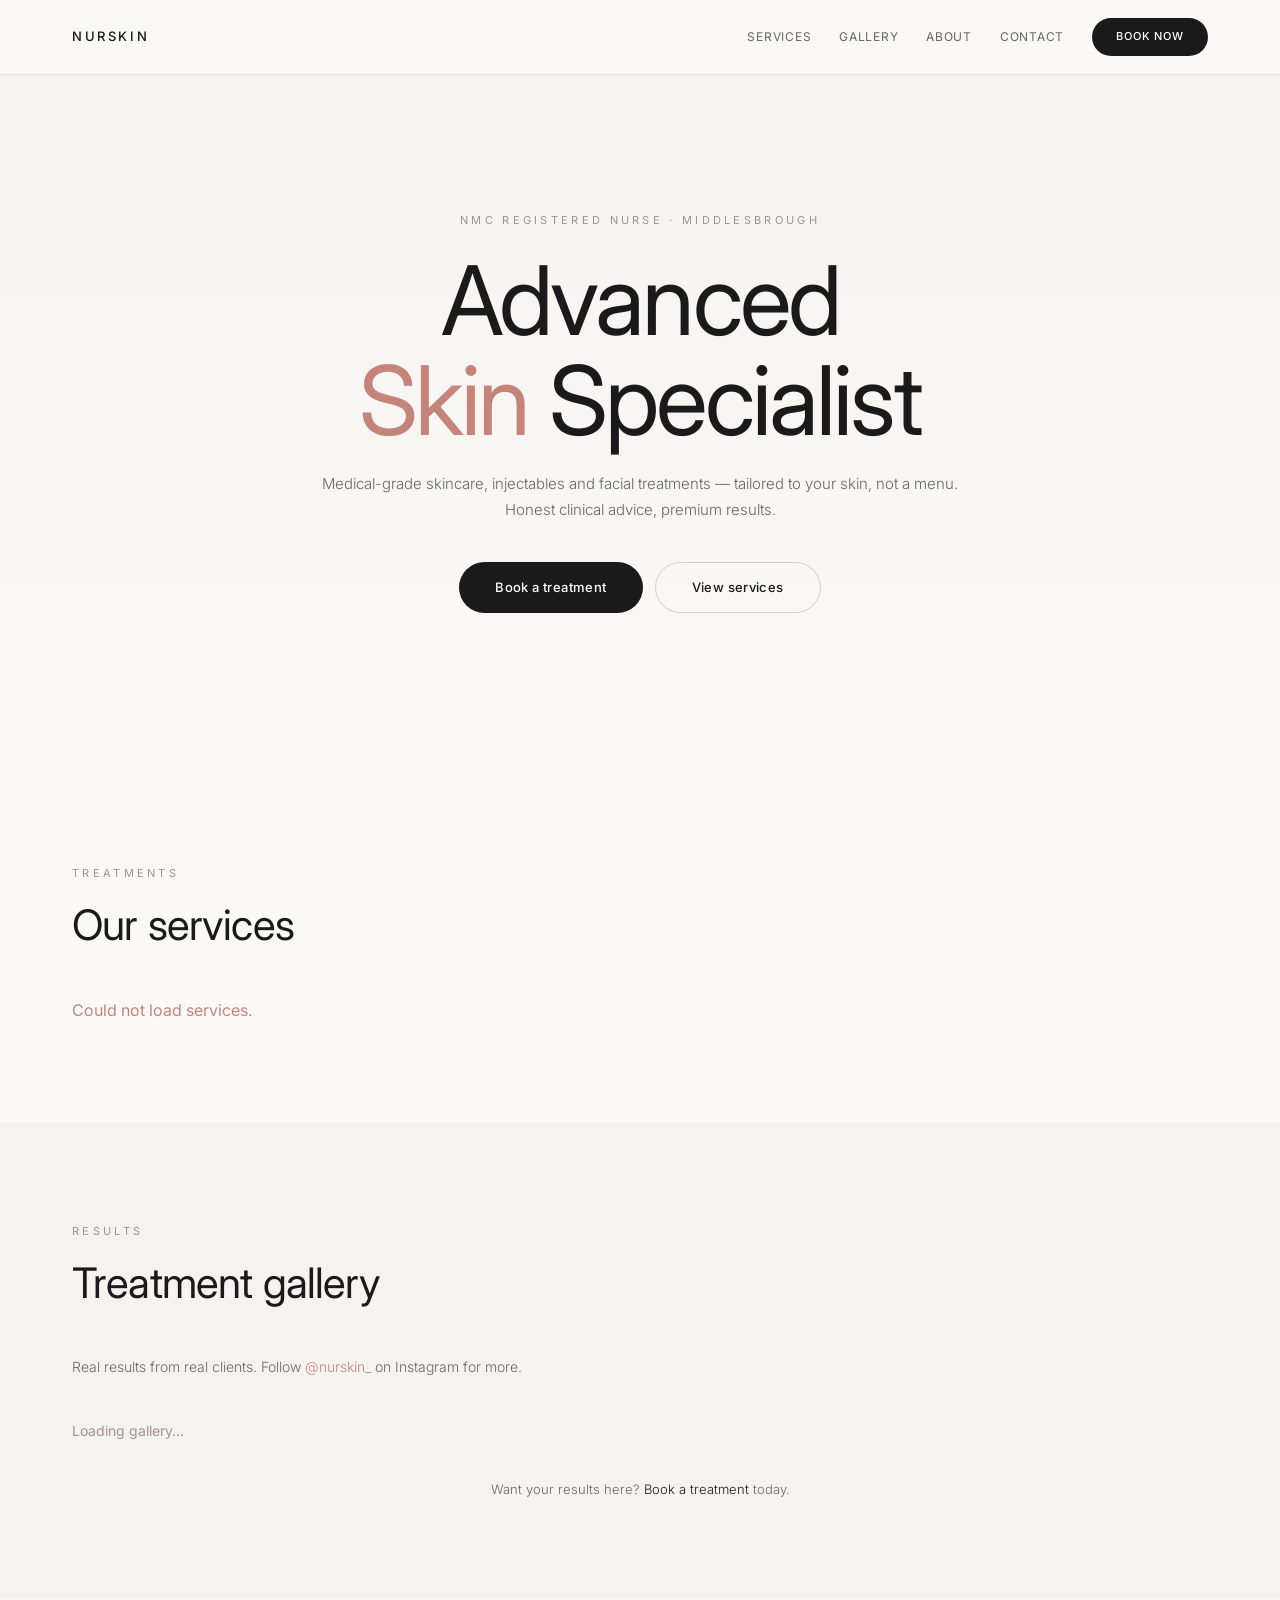
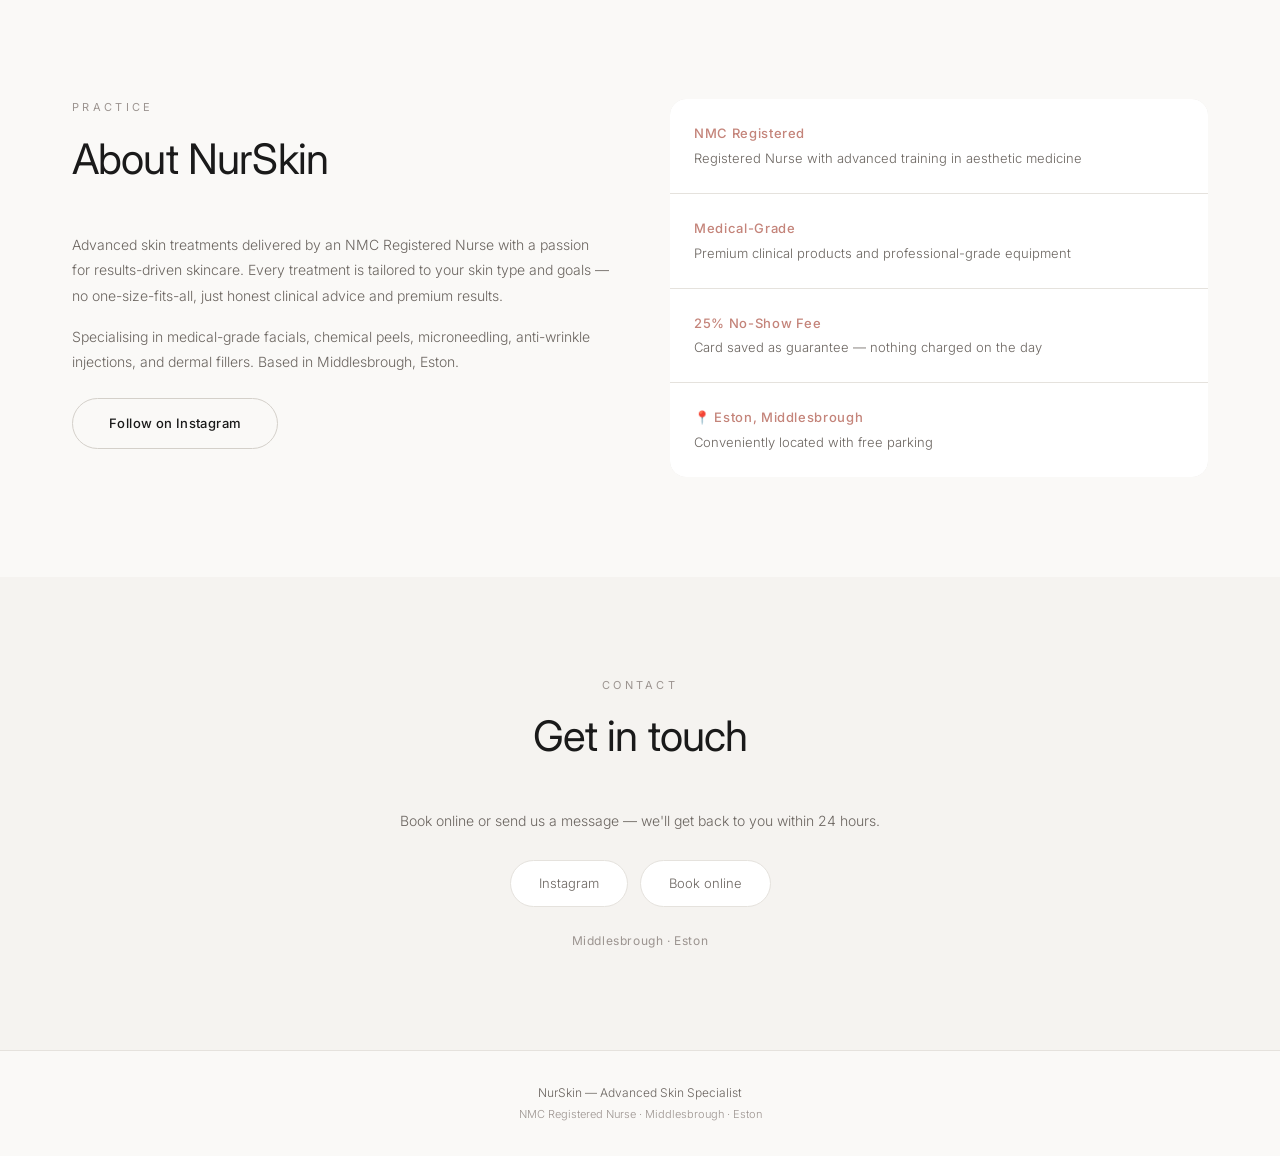
==== static/index.html @ 243f07bd "Initial commit — NurSkin booking system with 25% no-show fee, gallery upload, and Rhode-inspired des" ====
<!DOCTYPE html>
<html lang="en">
<head>
<meta charset="UTF-8">
<meta name="viewport" content="width=device-width, initial-scale=1.0">
<title>NurSkin — Advanced Skin Specialist</title>
<link rel="stylesheet" href="/static/styles.css">
<link rel="preconnect" href="https://fonts.googleapis.com">
<link href="https://fonts.googleapis.com/css2?family=Inter:wght@300;400;500;600&display=swap" rel="stylesheet">
</head>
<body>
<nav>
  <div class="nav-inner">
    <a href="/" class="logo">NurSkin</a>
    <div class="nav-links">
      <a href="#services">Services</a>
      <a href="#gallery">Gallery</a>
      <a href="#about">About</a>
      <a href="#contact">Contact</a>
      <a href="/booking" class="btn-nav">Book Now</a>
    </div>
  </div>
</nav>

<section class="hero">
  <div class="hero-bg" style="background-image:url('https://images.unsplash.com/photo-1570172619644-dfd03ed5d881?w=1400&q=80')"></div>
  <div class="hero-overlay"></div>
  <div class="hero-content">
    <p class="hero-tag">NMC Registered Nurse · Middlesbrough</p>
    <h1>Advanced<br><span class="accent">Skin</span> Specialist</h1>
    <p class="hero-sub">Medical-grade skincare, injectables and facial treatments — tailored to your skin, not a menu. Honest clinical advice, premium results.</p>
    <div class="hero-actions">
      <a href="/booking" class="btn-primary">Book a treatment</a>
      <a href="#services" class="btn-secondary">View services</a>
    </div>
  </div>
</section>

<section id="services" class="section">
  <div class="container">
    <p class="section-tag">Treatments</p>
    <h2>Our services</h2>
    <div id="services-container" class="services-grid"><p class="loading">Loading…</p></div>
  </div>
</section>

<section id="gallery" class="section section-dark">
  <div class="container">
    <p class="section-tag">Results</p>
    <h2>Treatment gallery</h2>
    <p class="gallery-sub">Real results from real clients. Follow <a href="https://www.instagram.com/nurskin_/" target="_blank" style="color:var(--accent)">@nurskin_</a> on Instagram for more.</p>
    <div id="gallery-grid" class="gallery-grid">
      <div class="gallery-item loading-item"><p class="loading">Loading gallery…</p></div>
    </div>
    <p class="gallery-cta">Want your results here? <a href="/booking">Book a treatment</a> today.</p>
  </div>
</section>

<section id="about" class="section">
  <div class="container">
    <div class="about-grid">
      <div>
        <p class="section-tag">Practice</p>
        <h2>About NurSkin</h2>
        <p class="about-text">Advanced skin treatments delivered by an NMC Registered Nurse with a passion for results-driven skincare. Every treatment is tailored to your skin type and goals — no one-size-fits-all, just honest clinical advice and premium results.</p>
        <p class="about-text">Specialising in medical-grade facials, chemical peels, microneedling, anti-wrinkle injections, and dermal fillers. Based in Middlesbrough, Eston.</p>
        <a href="https://www.instagram.com/nurskin_/" target="_blank" class="btn-secondary" style="margin-top:8px">Follow on Instagram</a>
      </div>
      <div class="about-highlights">
        <div class="highlight">
          <span class="hl-num">NMC Registered</span>
          <span class="hl-label">Registered Nurse with advanced training in aesthetic medicine</span>
        </div>
        <div class="highlight">
          <span class="hl-num">Medical-Grade</span>
          <span class="hl-label">Premium clinical products and professional-grade equipment</span>
        </div>
        <div class="highlight">
          <span class="hl-num">25% No-Show Fee</span>
          <span class="hl-label">Card saved as guarantee — nothing charged on the day</span>
        </div>
        <div class="highlight">
          <span class="hl-num">📍 Eston, Middlesbrough</span>
          <span class="hl-label">Conveniently located with free parking</span>
        </div>
      </div>
    </div>
  </div>
</section>

<section id="contact" class="section section-dark">
  <div class="container text-center">
    <p class="section-tag">Contact</p>
    <h2>Get in touch</h2>
    <p class="contact-text">Book online or send us a message — we'll get back to you within 24 hours.</p>
    <div class="contact-links">
      <a href="https://www.instagram.com/nurskin_/" target="_blank" class="contact-item">Instagram</a>
      <a href="/booking" class="contact-item">Book online</a>
    </div>
    <p class="location">Middlesbrough · Eston</p>
  </div>
</section>

<footer>
  <div class="container">
    <p>NurSkin — Advanced Skin Specialist</p>
    <p class="footer-small">NMC Registered Nurse · Middlesbrough · Eston</p>
  </div>
</footer>

<script>
async function loadServices() {
  try {
    const res = await fetch('/api/services');
    const data = await res.json();
    const container = document.getElementById('services-container');
    container.innerHTML = '';
    for (const [category, services] of Object.entries(data)) {
      const categoryDiv = document.createElement('div');
      categoryDiv.className = 'category-group';
      const catHeader = document.createElement('div');
      catHeader.className = 'category-header';
      catHeader.innerHTML = `<h3>${category}</h3>`;
      categoryDiv.appendChild(catHeader);
      const cards = document.createElement('div');
      cards.className = 'service-cards';
      services.forEach(s => {
        const card = document.createElement('div');
        card.className = 'service-card';
        card.innerHTML = `<div class="card-body"><h4>${s.name}</h4><p>${s.description}</p><div class="card-meta"><span class="price">£${s.price}</span><span class="duration">${s.duration_minutes} min</span></div></div>`;
        cards.appendChild(card);
      });
      categoryDiv.appendChild(cards);
      container.appendChild(categoryDiv);
    }
  } catch (e) {
    document.getElementById('services-container').innerHTML = '<p class="error">Could not load services.</p>';
  }
}
loadServices();

async function loadGallery() {
  try {
    const res = await fetch('/api/gallery?pin=view');
    const data = await res.json();
    const grid = document.getElementById('gallery-grid');
    if (!data.images || data.images.length === 0) {
      grid.innerHTML = `
        <div class="gallery-item"><img src="https://images.unsplash.com/photo-1616394584738-fc6e612e71b9?w=600&q=80" alt="Facial" loading="lazy" /></div>
        <div class="gallery-item"><img src="https://images.unsplash.com/photo-1512290923902-8a9f81dc236c?w=600&q=80" alt="Consultation" loading="lazy" /></div>
        <div class="gallery-item"><img src="https://images.unsplash.com/photo-1596755389378-c31d21fd1273?w=600&q=80" alt="Skincare" loading="lazy" /></div>
      `;
      return;
    }
    grid.innerHTML = data.images.slice(0, 6).map(img => `
      <div class="gallery-item"><img src="/static/images/${img}" alt="Treatment result" loading="lazy" /></div>
    `).join('');
  } catch (e) {}
}
loadGallery();
</script>
</body>
</html>
---- static/styles.css ----
/* ── NurSkin — Rhode Skin inspired ─────────── */
:root {
  --bg: #faf9f7;
  --bg2: #f5f3f0;
  --bg3: #efede9;
  --surface: #ffffff;
  --surface2: #faf9f7;
  --border: #e5e2dd;
  --border2: #d4d0ca;
  --text: #1a1a1a;
  --text2: #6b6560;
  --text3: #9c9490;
  --accent: #c4847a;
  --accent2: #b06b62;
  --accent-light: #f0e4e2;
  --red: #c4847a;
  --green: #7a9e8a;
  --yellow: #d4a450;
  --blue: #7a8ea0;
  --radius: 16px;
  --radius2: 10px;
}

* { margin: 0; padding: 0; box-sizing: border-box; }

body {
  font-family: 'Inter', system-ui, -apple-system, sans-serif;
  background: var(--bg);
  color: var(--text);
  line-height: 1.6;
  min-height: 100vh;
  -webkit-font-smoothing: antialiased;
}

a { color: var(--text); text-decoration: none; }
a:hover { opacity: 0.7; }

::selection { background: var(--accent-light); color: var(--text); }

.container { max-width: 1200px; margin: 0 auto; padding: 0 32px; }
.container.narrow { max-width: 680px; }
.container.wide { max-width: 1400px; }
.text-center { text-align: center; }
.text-muted { color: var(--text2); }
.mt-6 { margin-top: 2rem; }
.small { font-size: 0.85em; }
.loading { color: var(--text3); font-size: 14px; padding: 20px 0; }
.error { color: var(--red); }

/* ── Nav ──────────────────────────────────── */
nav {
  position: fixed; top: 0; left: 0; right: 0;
  background: rgba(250, 249, 247, 0.92);
  backdrop-filter: blur(16px);
  border-bottom: 1px solid var(--border);
  z-index: 100;
}
.nav-inner {
  max-width: 1200px; margin: 0 auto;
  display: flex; justify-content: space-between; align-items: center;
  padding: 18px 32px;
}
.logo {
  font-size: 13px; font-weight: 500; letter-spacing: 0.2em;
  color: var(--text); text-transform: uppercase;
}
.nav-links { display: flex; align-items: center; gap: 28px; }
.nav-links a {
  font-size: 12px; font-weight: 400; letter-spacing: 0.06em;
  color: var(--text2); text-transform: uppercase;
  transition: color 0.2s;
}
.nav-links a:hover { color: var(--text); opacity: 1; }
.btn-nav {
  background: var(--text); color: white !important;
  padding: 10px 24px; border-radius: 999px; font-size: 11px !important;
  font-weight: 500 !important; letter-spacing: 0.08em !important;
  transition: all 0.2s !important;
}
.btn-nav:hover { background: var(--accent) !important; color: white !important; opacity: 1 !important; }

/* ── Hero ──────────────────────────────────── */
.hero {
  min-height: 85vh;
  display: flex; align-items: center; justify-content: center;
  text-align: center;
  position: relative;
  padding: 140px 32px 80px;
  background: linear-gradient(180deg, var(--bg2) 0%, var(--bg) 100%);
}
.hero-content { max-width: 640px; }
.hero-tag {
  font-size: 11px; letter-spacing: 0.3em; color: var(--text3);
  text-transform: uppercase; margin-bottom: 20px;
  font-weight: 400;
}
.hero h1 {
  font-size: clamp(48px, 8vw, 96px); font-weight: 400;
  letter-spacing: -0.03em; line-height: 1.05;
  margin-bottom: 20px;
  color: var(--text);
}
.accent { color: var(--accent); font-weight: 400; }
.hero-sub { font-size: 15px; color: var(--text2); margin-bottom: 40px; line-height: 1.7; font-weight: 300; }
.hero-actions { display: flex; gap: 12px; justify-content: center; flex-wrap: wrap; }

/* ── Buttons ───────────────────────────────── */
.btn-primary, .btn-secondary {
  display: inline-flex; align-items: center; gap: 8px;
  padding: 14px 36px; border-radius: 999px;
  font-size: 13px; font-weight: 500;
  letter-spacing: 0.03em;
  transition: all 0.25s; cursor: pointer; border: none;
}
.btn-primary {
  background: var(--text); color: white;
}
.btn-primary:hover { background: var(--accent); transform: translateY(-1px); }
.btn-primary:disabled { opacity: 0.3; cursor: not-allowed; transform: none; }
.btn-secondary {
  background: transparent; color: var(--text);
  border: 1px solid var(--border2);
}
.btn-secondary:hover { border-color: var(--text); background: transparent; }
.btn-full { width: 100%; justify-content: center; }
.btn-secondary.sm { padding: 8px 20px; font-size: 11px; }

/* ── Sections ─────────────────────────────── */
.section { padding: 100px 0; }
.section-dark { background: var(--bg2); }
.section-tag {
  font-size: 11px; letter-spacing: 0.3em; color: var(--text3);
  text-transform: uppercase; margin-bottom: 8px;
  font-weight: 400;
}
.section h2 {
  font-size: clamp(28px, 4vw, 42px); font-weight: 400;
  letter-spacing: -0.02em; margin-bottom: 40px;
  color: var(--text);
}

/* ── Services ──────────────────────────────── */
.services-grid { display: flex; flex-direction: column; gap: 48px; }
.category-header {
  padding-bottom: 12px;
  margin-bottom: 16px;
}
.category-header h3 {
  font-size: 11px; text-transform: uppercase; letter-spacing: 0.2em;
  color: var(--text3); font-weight: 500;
}
.service-cards { display: flex; flex-direction: column; }
.service-card {
  padding: 16px 0;
  border-bottom: 1px solid var(--border);
  transition: all 0.2s;
}
.service-card:last-child { border-bottom: none; }
.service-card:hover { padding-left: 4px; }
.card-body h4 { font-size: 14px; font-weight: 500; margin-bottom: 6px; color: var(--text); }
.card-body p { font-size: 13px; color: var(--text2); line-height: 1.6; font-weight: 300; }
.card-meta { display: flex; justify-content: space-between; align-items: center; margin-top: 16px; }
.price { font-size: 16px; font-weight: 500; color: var(--accent); }
.duration { font-size: 12px; color: var(--text3); }

/* ── About ─────────────────────────────────── */
.about-grid { display: grid; grid-template-columns: 1fr 1fr; gap: 60px; align-items: start; }
.about-text { font-size: 14px; color: var(--text2); line-height: 1.8; margin-bottom: 16px; font-weight: 300; }
.about-highlights { display: flex; flex-direction: column; gap: 1px; background: var(--border); border-radius: var(--radius); overflow: hidden; }
.highlight {
  background: var(--surface); padding: 24px;
  display: flex; flex-direction: column; gap: 4px;
}
.hl-num { font-size: 13px; font-weight: 500; color: var(--accent); letter-spacing: 0.05em; }
.hl-label { font-size: 13px; color: var(--text2); font-weight: 300; }

/* ── Contact ───────────────────────────────── */
.contact-text { font-size: 14px; color: var(--text2); margin-bottom: 28px; font-weight: 300; }
.contact-links { display: flex; gap: 12px; justify-content: center; flex-wrap: wrap; }
.contact-item {
  padding: 12px 28px; background: var(--surface);
  border: 1px solid var(--border); border-radius: 999px;
  font-size: 13px; color: var(--text2); transition: all 0.2s; font-weight: 300;
}
.contact-item:hover { border-color: var(--text); color: var(--text); background: transparent; }
.location { margin-top: 24px; font-size: 12px; color: var(--text3); letter-spacing: 0.05em; }

/* ── Gallery ────────────────────────────────── */
.gallery-sub { font-size: 14px; color: var(--text2); margin-bottom: 32px; font-weight: 300; }
.gallery-grid {
  display: grid;
  grid-template-columns: repeat(3, 1fr);
  gap: 12px;
}
@media (max-width: 768px) {
  .gallery-grid { grid-template-columns: repeat(2, 1fr); }
}
.gallery-item {
  border-radius: var(--radius2);
  overflow: hidden;
  transition: transform 0.2s;
  line-height: 0;
}
.gallery-item:hover { transform: scale(1.02); }
.gallery-item img {
  width: 100%;
  height: 280px;
  object-fit: cover;
  display: block;
}
.gallery-label {
  padding: 10px 14px;
  font-size: 13px;
  color: var(--text2);
  font-weight: 300;
}
.gallery-cta {
  margin-top: 28px;
  font-size: 13px;
  color: var(--text2);
  text-align: center;
  font-weight: 300;
}

/* ── Footer ────────────────────────────────── */
footer {
  border-top: 1px solid var(--border); padding: 32px 0;
  text-align: center;
}
footer p { font-size: 12px; color: var(--text2); font-weight: 300; }
.footer-small { font-size: 11px; color: var(--text3); margin-top: 4px; }

/* ── Booking Page ──────────────────────────── */
.booking-page { padding-top: 120px; background: var(--bg); }
.booking-form { display: flex; flex-direction: column; gap: 36px; }
.form-step h3 {
  font-size: 15px; font-weight: 500; letter-spacing: 0.02em;
  margin-bottom: 16px; color: var(--text);
}
.form-input {
  width: 100%; padding: 14px 18px;
  background: var(--surface); border: 1px solid var(--border);
  border-radius: var(--radius2); color: var(--text);
  font-size: 14px; font-family: inherit; font-weight: 300;
  outline: none; transition: border-color 0.2s;
  margin-bottom: 10px;
}
.form-input:focus { border-color: var(--text); }
textarea.form-input { resize: vertical; min-height: 80px; }
.form-input::placeholder { color: var(--text3); font-weight: 300; }

.terms-banner {
  background: var(--accent-light);
  border: 1px solid var(--accent-light);
  border-radius: var(--radius2); padding: 16px 20px;
  font-size: 13px; color: var(--text2); line-height: 1.6;
  margin-bottom: 28px; font-weight: 300;
}
.terms-banner.warning { background: #fef3f0; border-color: #f0d4ce; }

.service-select { display: flex; flex-direction: column; gap: 24px; }
.cat-label { font-size: 11px; text-transform: uppercase; letter-spacing: 0.15em; color: var(--text3); margin-bottom: 10px; font-weight: 500; }
.service-options { display: flex; flex-direction: column; gap: 1px; background: var(--border); border-radius: var(--radius2); overflow: hidden; }
.service-option {
  display: flex; justify-content: space-between; align-items: center;
  padding: 16px 18px; background: var(--surface);
  border: none; cursor: pointer; transition: all 0.15s;
  text-align: left; color: var(--text);
  font-family: inherit; font-size: 13px;
}
.service-option:hover { background: var(--surface2); }
.service-option.selected { background: var(--accent-light); }
.so-name { font-weight: 500; }
.so-price { color: var(--accent); font-weight: 500; }
.so-duration { color: var(--text3); font-size: 12px; }

.time-slots { display: flex; flex-wrap: wrap; gap: 8px; margin-top: 8px; }
.slot-label { width: 100%; font-size: 13px; color: var(--text2); margin-bottom: 4px; font-weight: 300; }
.time-slot {
  padding: 10px 20px; background: var(--surface);
  border: 1px solid var(--border); border-radius: 999px;
  cursor: pointer; transition: all 0.2s; color: var(--text);
  font-family: inherit; font-size: 13px; font-weight: 300;
}
.time-slot:hover { border-color: var(--text); }
.time-slot.selected { border-color: var(--accent); background: var(--accent-light); color: var(--accent); }

.payment-note { font-size: 14px; color: var(--text2); margin-bottom: 8px; font-weight: 300; }
.payment-note.small { font-size: 13px; color: var(--text3); }
.card-input {
  background: var(--surface); border: 1px solid var(--border);
  border-radius: var(--radius2); padding: 14px 18px; margin-top: 8px;
}
.card-error { color: var(--red); font-size: 13px; margin-top: 8px; }

.booking-summary {
  background: var(--surface); border: 1px solid var(--border);
  border-radius: var(--radius2); overflow: hidden; margin-bottom: 16px;
}
.summary-row {
  display: flex; justify-content: space-between; padding: 14px 18px;
  border-bottom: 1px solid var(--border); font-size: 13px; font-weight: 300;
}
.summary-row:last-child { border-bottom: none; }
.summary-row span:last-child { font-weight: 500; text-align: right; }
.summary-row.warn { background: var(--accent-light); }
.summary-row.warn span:last-child { color: var(--accent); }

.confirmation { text-align: center; padding: 60px 0; }
.conf-icon {
  width: 56px; height: 56px; margin: 0 auto 16px;
  background: var(--green); border-radius: 50%;
  display: flex; align-items: center; justify-content: center;
  font-size: 24px; color: white;
}
.confirmation h3 { font-size: 22px; font-weight: 400; margin-bottom: 8px; }
.confirmation p { color: var(--text2); font-size: 14px; font-weight: 300; }
.conf-ref { font-family: monospace; color: var(--accent) !important; margin-top: 8px; font-size: 13px !important; }

/* ── Admin ─────────────────────────────────── */
.admin-body { background: var(--bg); }
.admin-login {
  max-width: 380px; margin: 80px auto; text-align: center;
}
.admin-login h2 { font-weight: 400; margin-bottom: 8px; }
.admin-login .form-input { margin-bottom: 12px; }

.admin-header {
  display: flex; justify-content: space-between; align-items: center;
  margin-bottom: 32px;
}
.admin-header h2 { margin: 0; font-size: 24px; font-weight: 400; }

.stats-grid {
  display: grid; grid-template-columns: repeat(auto-fill, minmax(140px, 1fr));
  gap: 1px; background: var(--border); border-radius: var(--radius2); overflow: hidden;
  margin-bottom: 28px;
}
.stat-card {
  background: var(--surface); padding: 24px 16px; text-align: center;
}
.stat-num { display: block; font-size: 22px; font-weight: 500; color: var(--text); }
.stat-label { font-size: 11px; color: var(--text3); text-transform: uppercase; letter-spacing: 0.08em; margin-top: 4px; font-weight: 400; }

.fee-cards { display: grid; grid-template-columns: 1fr 1fr; gap: 1px; background: var(--border); border-radius: var(--radius2); overflow: hidden; margin-bottom: 28px; }
.fee-card {
  background: var(--surface); padding: 20px; text-align: center;
}
.fee-card.warn { background: #fef9f0; }
.fee-amount { display: block; font-size: 20px; font-weight: 500; color: var(--text); }
.fee-card.warn .fee-amount { color: var(--yellow); }
.fee-card.fee-paid .fee-amount { color: var(--green); }
.fee-label { font-size: 10px; color: var(--text3); text-transform: uppercase; letter-spacing: 0.08em; margin-top: 4px; }

.table-wrap { overflow-x: auto; border: 1px solid var(--border); border-radius: var(--radius2); }
.admin-table {
  width: 100%; border-collapse: collapse; font-size: 13px;
}
.admin-table th {
  text-align: left; padding: 14px 16px;
  background: var(--surface);
  font-size: 11px; text-transform: uppercase; letter-spacing: 0.08em;
  color: var(--text3); font-weight: 500; border-bottom: 1px solid var(--border);
}
.admin-table td {
  padding: 14px 16px; border-bottom: 1px solid var(--border);
  background: var(--surface);
  vertical-align: middle; font-weight: 300;
}
.admin-table tr:last-child td { border-bottom: none; }
.admin-table tr:hover td { background: var(--surface2); }

.badge {
  display: inline-block; padding: 4px 12px; border-radius: 999px;
  font-size: 11px; font-weight: 500; text-transform: capitalize;
}
.badge-blue { background: #eef2f6; color: #6b7a8a; }
.badge-green { background: #eef6f2; color: var(--green); }
.badge-red { background: #f6eeee; color: var(--red); }
.badge-gray { background: var(--bg3); color: var(--text3); }
.badge-yellow { background: #f6f3ee; color: var(--yellow); }

.btn-sm {
  padding: 6px 14px; border-radius: 999px;
  font-size: 11px; font-weight: 500; border: none; cursor: pointer;
  transition: all 0.15s; font-family: inherit;
  margin-right: 4px; margin-bottom: 4px;
}
.btn-ok { background: #eef6f2; color: var(--green); }
.btn-ok:hover { background: var(--green); color: white; }
.btn-danger { background: #f6eeee; color: var(--red); }
.btn-danger:hover { background: var(--red); color: white; }

.admin-help {
  margin-top: 48px; padding: 28px;
  background: var(--surface); border: 1px solid var(--border);
  border-radius: var(--radius2);
}
.admin-help h4 { font-size: 14px; font-weight: 500; color: var(--text); margin-bottom: 12px; }
.admin-help p { font-size: 13px; color: var(--text2); margin-bottom: 8px; line-height: 1.6; font-weight: 300; }
.admin-help code {
  background: var(--bg3); padding: 2px 6px;
  border-radius: 4px; font-size: 12px; color: var(--accent);
}

/* ── Responsive ────────────────────────────── */
@media (max-width: 768px) {
  .container { padding: 0 20px; }
  .about-grid { grid-template-columns: 1fr; gap: 32px; }
  .service-cards { grid-template-columns: 1fr; }
  .fee-cards { grid-template-columns: 1fr; }
  .stats-grid { grid-template-columns: repeat(3, 1fr); }
  .nav-links a:not(.btn-nav) { display: none; }
  .section { padding: 60px 0; }
}

input[type="date"] { color-scheme: light; }
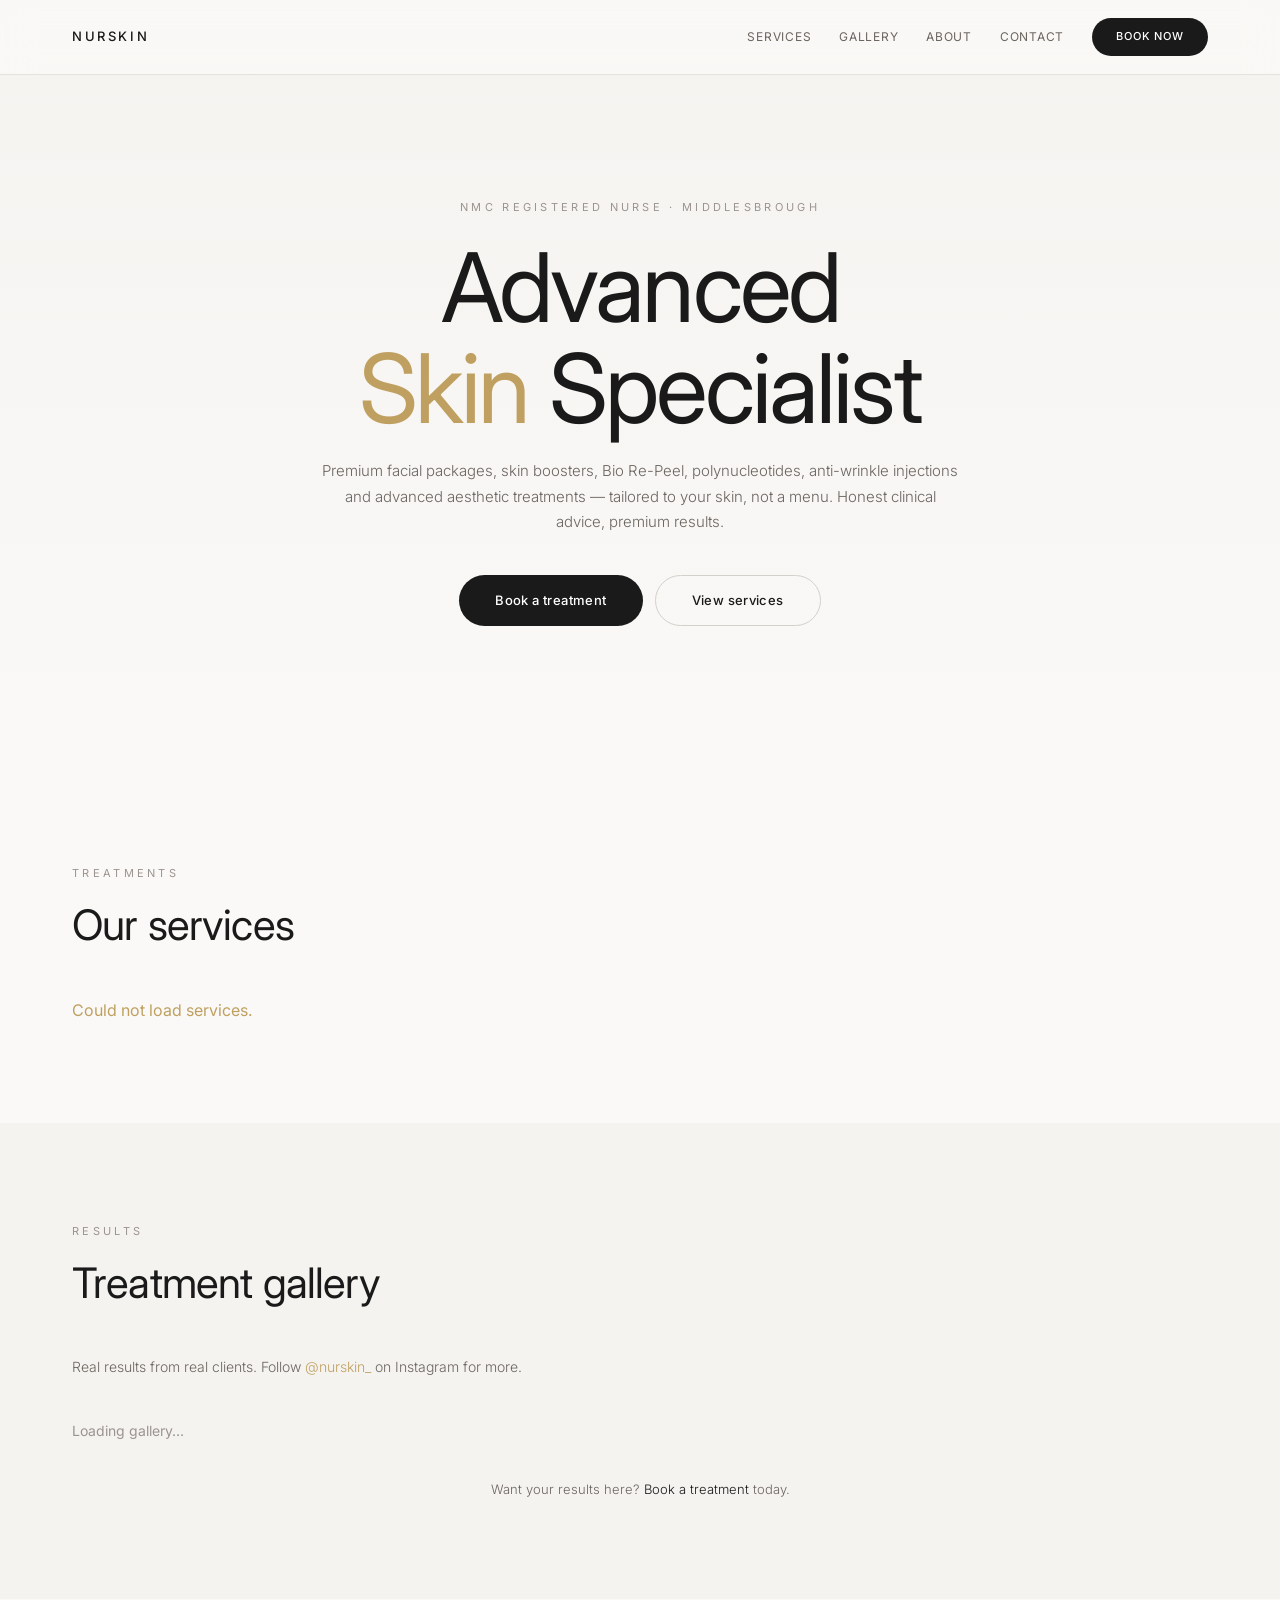
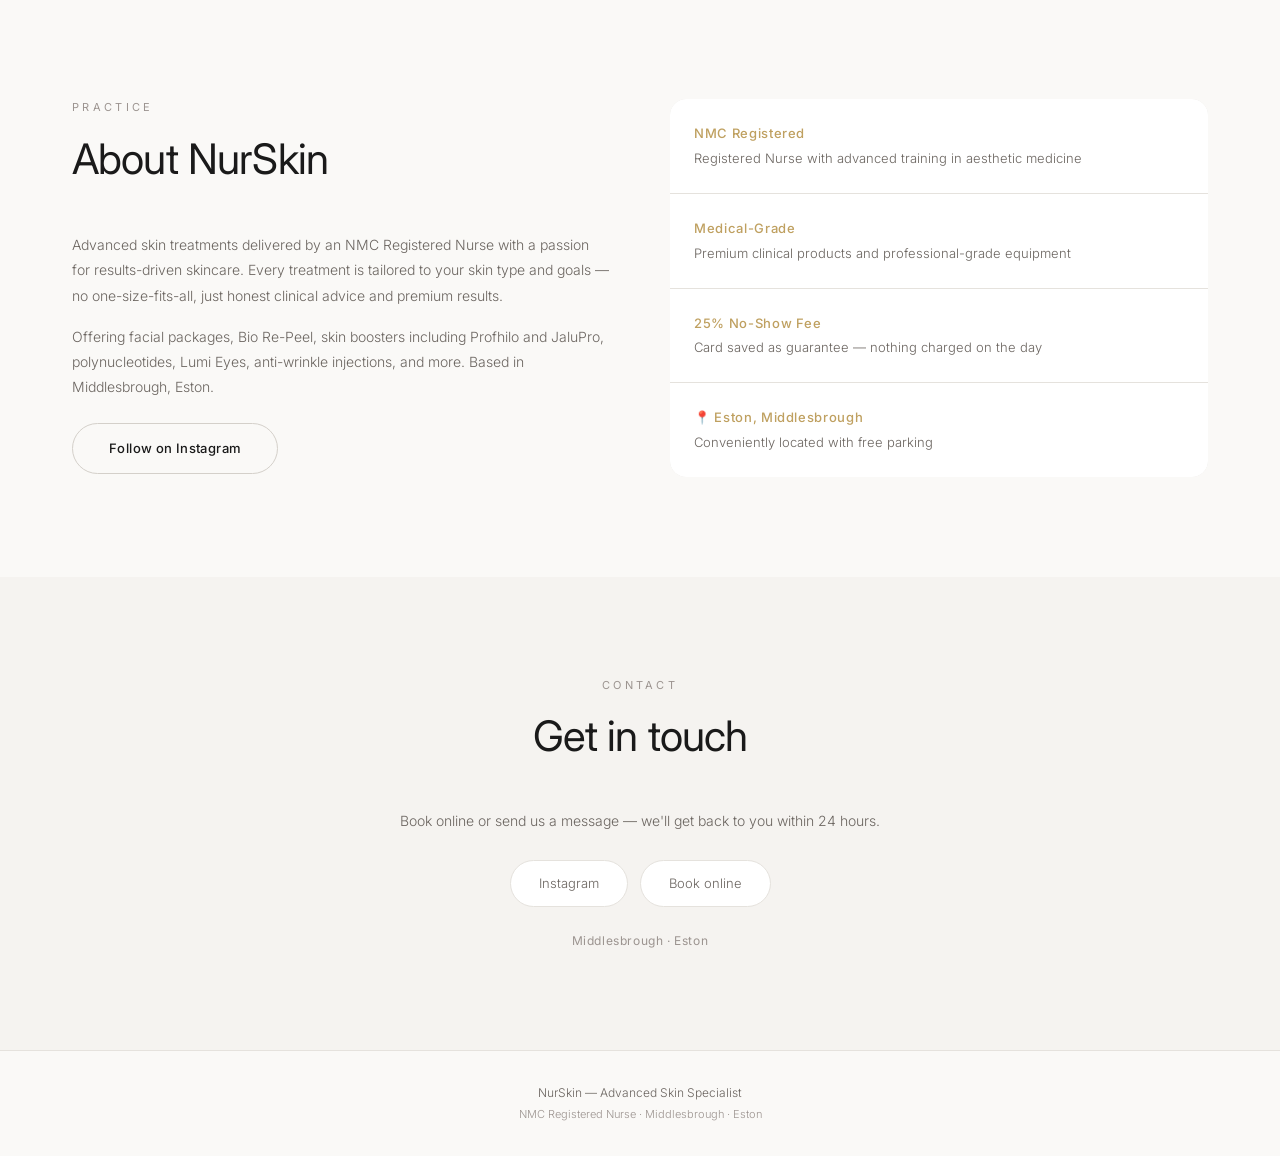
==== commit 861065c7: "New prices & matte gold theme - Replaced all service prices with new menu (31 services, 7 categories" ====
--- a/static/index.html
+++ b/static/index.html
@@ -28,7 +28,7 @@
   <div class="hero-content">
     <p class="hero-tag">NMC Registered Nurse · Middlesbrough</p>
     <h1>Advanced<br><span class="accent">Skin</span> Specialist</h1>
-    <p class="hero-sub">Medical-grade skincare, injectables and facial treatments — tailored to your skin, not a menu. Honest clinical advice, premium results.</p>
+    <p class="hero-sub">Premium facial packages, skin boosters, Bio Re-Peel, polynucleotides, anti-wrinkle injections and advanced aesthetic treatments — tailored to your skin, not a menu. Honest clinical advice, premium results.</p>
     <div class="hero-actions">
       <a href="/booking" class="btn-primary">Book a treatment</a>
       <a href="#services" class="btn-secondary">View services</a>
@@ -63,7 +63,7 @@
         <p class="section-tag">Practice</p>
         <h2>About NurSkin</h2>
         <p class="about-text">Advanced skin treatments delivered by an NMC Registered Nurse with a passion for results-driven skincare. Every treatment is tailored to your skin type and goals — no one-size-fits-all, just honest clinical advice and premium results.</p>
-        <p class="about-text">Specialising in medical-grade facials, chemical peels, microneedling, anti-wrinkle injections, and dermal fillers. Based in Middlesbrough, Eston.</p>
+        <p class="about-text">Offering facial packages, Bio Re-Peel, skin boosters including Profhilo and JaluPro, polynucleotides, Lumi Eyes, anti-wrinkle injections, and more. Based in Middlesbrough, Eston.</p>
         <a href="https://www.instagram.com/nurskin_/" target="_blank" class="btn-secondary" style="margin-top:8px">Follow on Instagram</a>
       </div>
       <div class="about-highlights">
--- a/static/styles.css
+++ b/static/styles.css
@@ -1,4 +1,4 @@
-/* ── NurSkin — Rhode Skin inspired ─────────── */
+/* ── NurSkin — Matte Gold & White ──────────── */
 :root {
   --bg: #faf9f7;
   --bg2: #f5f3f0;
@@ -10,10 +10,10 @@
   --text: #1a1a1a;
   --text2: #6b6560;
   --text3: #9c9490;
-  --accent: #c4847a;
-  --accent2: #b06b62;
-  --accent-light: #f0e4e2;
-  --red: #c4847a;
+  --accent: #bfa060;
+  --accent2: #a8883d;
+  --accent-light: #f5efd8;
+  --red: #bfa060;
   --green: #7a9e8a;
   --yellow: #d4a450;
   --blue: #7a8ea0;
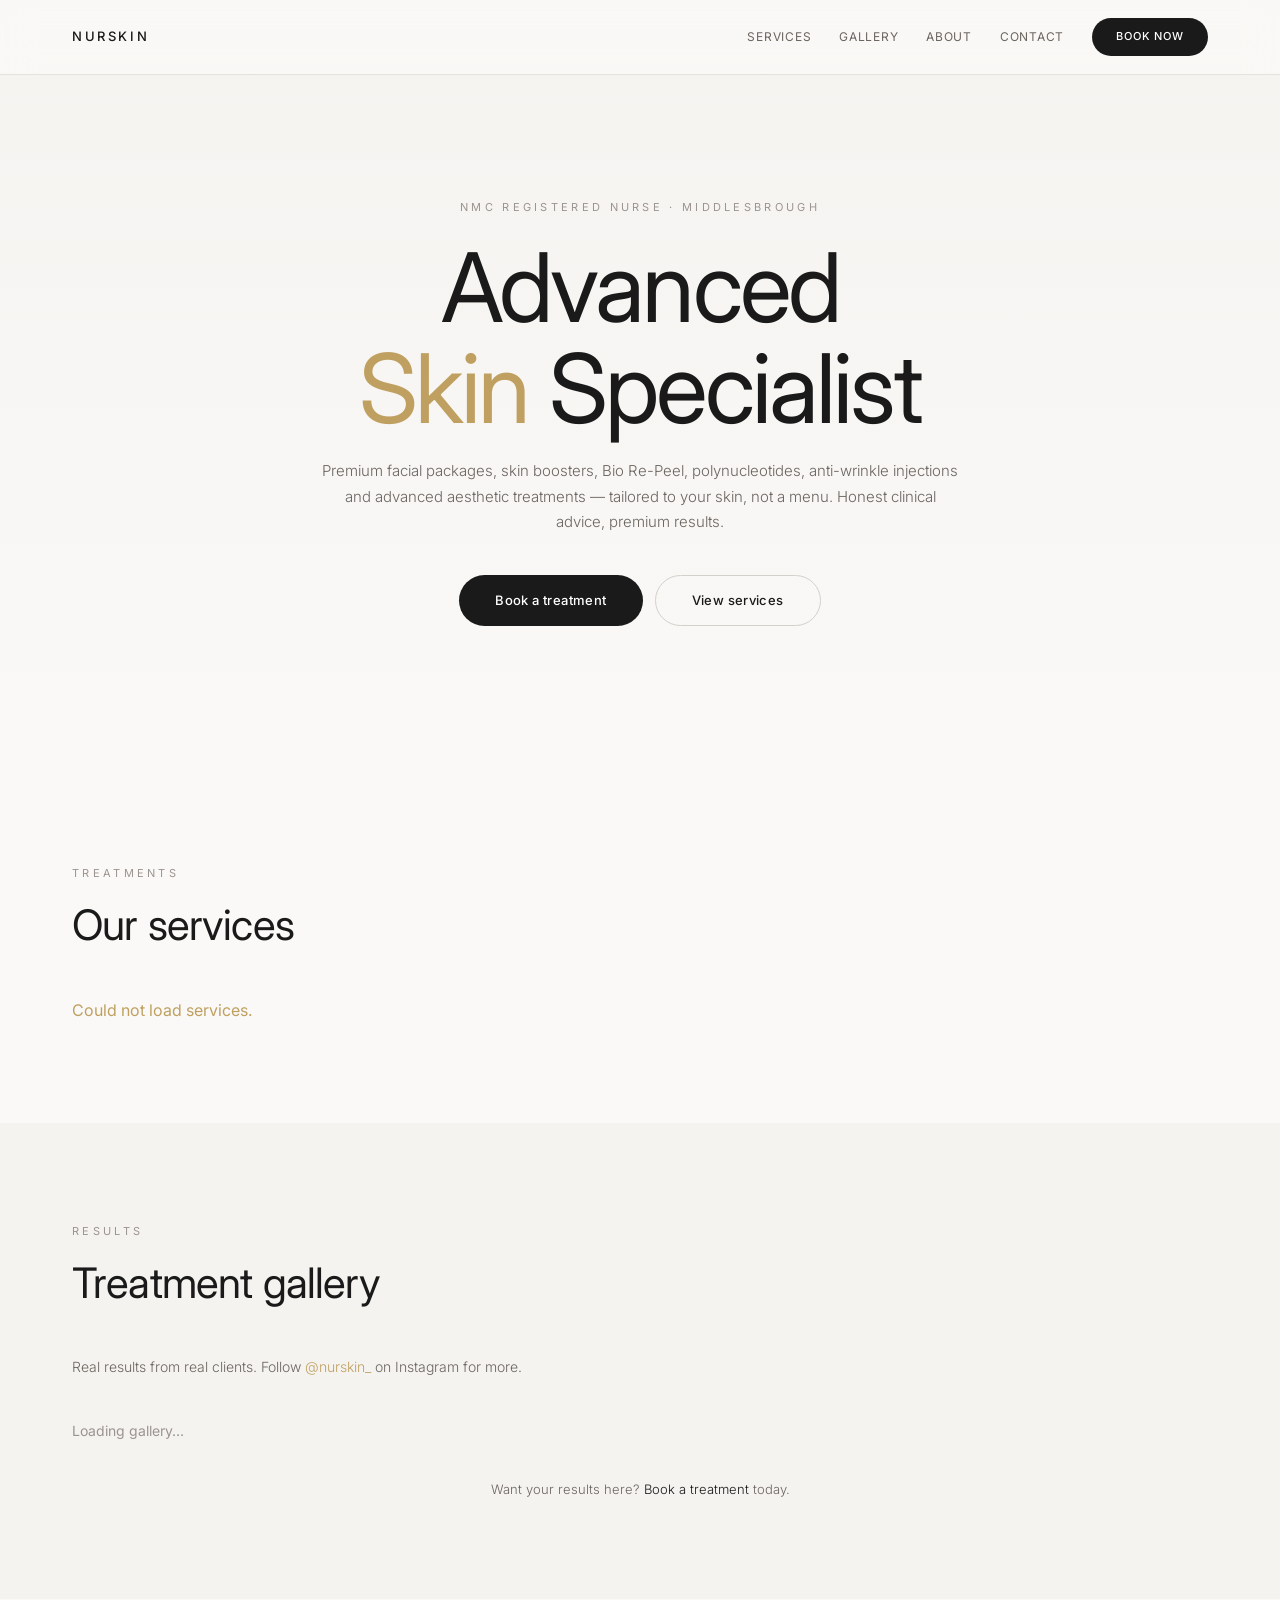
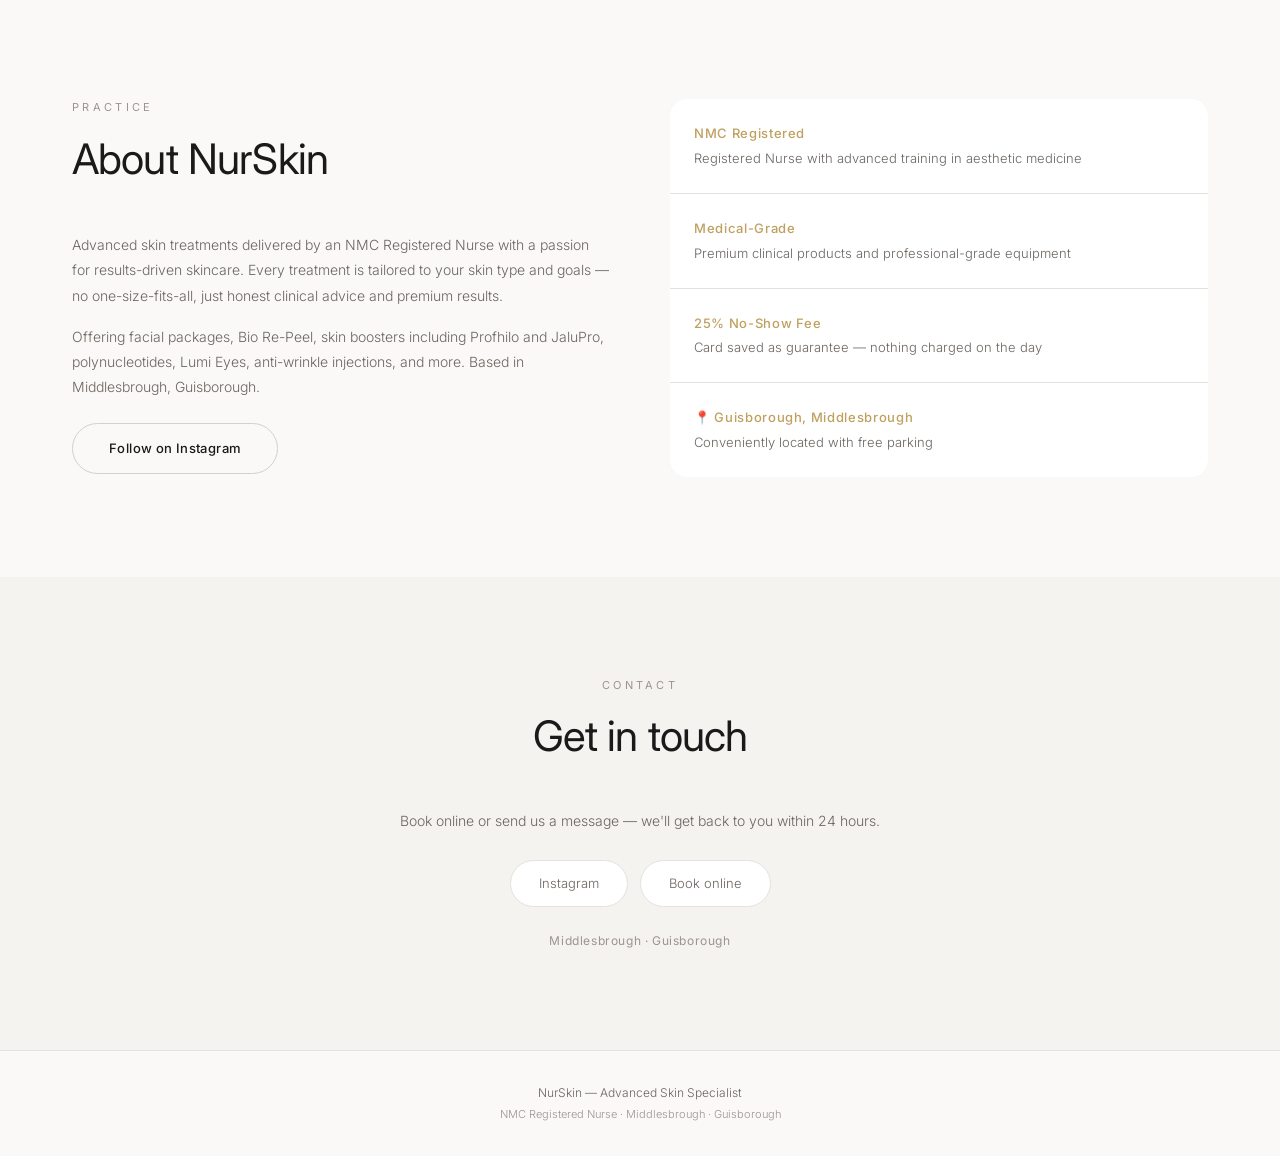
==== commit 38745528: "Change location from Eston to Guisborough" ====
--- a/static/index.html
+++ b/static/index.html
@@ -63,7 +63,7 @@
         <p class="section-tag">Practice</p>
         <h2>About NurSkin</h2>
         <p class="about-text">Advanced skin treatments delivered by an NMC Registered Nurse with a passion for results-driven skincare. Every treatment is tailored to your skin type and goals — no one-size-fits-all, just honest clinical advice and premium results.</p>
-        <p class="about-text">Offering facial packages, Bio Re-Peel, skin boosters including Profhilo and JaluPro, polynucleotides, Lumi Eyes, anti-wrinkle injections, and more. Based in Middlesbrough, Eston.</p>
+        <p class="about-text">Offering facial packages, Bio Re-Peel, skin boosters including Profhilo and JaluPro, polynucleotides, Lumi Eyes, anti-wrinkle injections, and more. Based in Middlesbrough, Guisborough.</p>
         <a href="https://www.instagram.com/nurskin_/" target="_blank" class="btn-secondary" style="margin-top:8px">Follow on Instagram</a>
       </div>
       <div class="about-highlights">
@@ -80,7 +80,7 @@
           <span class="hl-label">Card saved as guarantee — nothing charged on the day</span>
         </div>
         <div class="highlight">
-          <span class="hl-num">📍 Eston, Middlesbrough</span>
+          <span class="hl-num">📍 Guisborough, Middlesbrough</span>
           <span class="hl-label">Conveniently located with free parking</span>
         </div>
       </div>
@@ -97,14 +97,14 @@
       <a href="https://www.instagram.com/nurskin_/" target="_blank" class="contact-item">Instagram</a>
       <a href="/booking" class="contact-item">Book online</a>
     </div>
-    <p class="location">Middlesbrough · Eston</p>
+    <p class="location">Middlesbrough · Guisborough</p>
   </div>
 </section>
 
 <footer>
   <div class="container">
     <p>NurSkin — Advanced Skin Specialist</p>
-    <p class="footer-small">NMC Registered Nurse · Middlesbrough · Eston</p>
+    <p class="footer-small">NMC Registered Nurse · Middlesbrough · Guisborough</p>
   </div>
 </footer>
 
